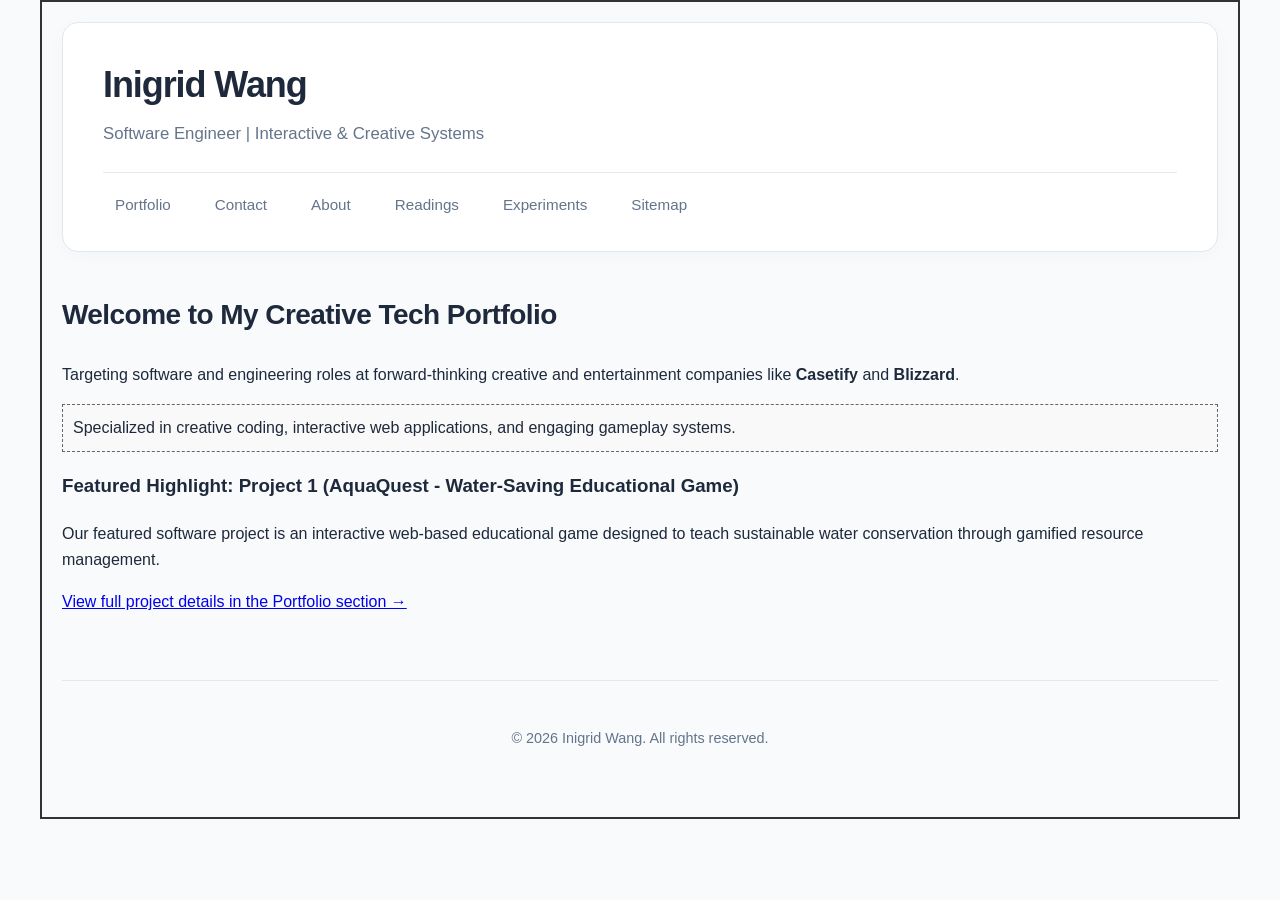
==== index.html @ 7c04a105 "Rename index (1).html to index.html" ====
<!DOCTYPE html>
<html lang="en">
<head>
    <meta charset="UTF-8">
    <meta name="viewport" content="width=device-width, initial-scale=1.0">
    <title>Inigrid Wang- Creative Software Engineer Portfolio</title>
    <meta name="description" content="Portfolio of Inigrid Wang-, software engineer specializing in creative tech, entertainment, and interactive software development.">
    <link rel="stylesheet" href="style.css">
    <style>
        /* Base page structure border rule permitted by assignment */
        body {
            border: 2px solid #333333;
            max-width: 1200px;
            margin: 0 auto;
            padding: 20px;
            font-family: sans-serif;
        }
        creative-badge {
            display: block;
            margin: 15px 0;
            padding: 10px;
            border: 1px dashed #666666;
            background-color: #f9f9f9;
        }
    </style>
    <script>
        // Custom element #1: Console message custom element
        class HelloConsole extends HTMLElement {
            connectedCallback() {
                console.log("Hello World!");
            }
        }
        customElements.define('hello-console', HelloConsole);

        // Custom element #2: Semantic CSS custom element definition
        class CreativeBadge extends HTMLElement {}
        customElements.define('creative-badge', CreativeBadge);
    </script>
</head>
<body>
    <header>
        <h1>Inigrid Wang</h1>
        <p>Software Engineer | Interactive & Creative Systems</p>
        <nav>
            <ul>
                <li><a href="portfolio.html">Portfolio</a></li>
                <li><a href="contact.html">Contact</a></li>
		<li><a href="about.html">About</a></li>
		<li><a href="books.html">Readings</a></li>
                <li><a href="experiments.html">Experiments</a></li>
                <li><a href="sitemap.html">Sitemap</a></li>
            </ul>
        </nav>
    </header>

    <main>
        <section>
            <h2>Welcome to My Creative Tech Portfolio</h2>
            <p>Targeting software and engineering roles at forward-thinking creative and entertainment companies like <strong>Casetify</strong> and <strong>Blizzard</strong>.</p>
            <creative-badge>
                <span>Specialized in creative coding, interactive web applications, and engaging gameplay systems.</span>
            </creative-badge>
        </section>

        <article>
            <h3>Featured Highlight: Project 1 (AquaQuest - Water-Saving Educational Game)</h3>
            <p>Our featured software project is an interactive web-based educational game designed to teach sustainable water conservation through gamified resource management.</p>
            <p><a href="portfolio.html">View full project details in the Portfolio section &rarr;</a></p>
        </article>
    </main>

    <footer>
        <p>&copy; 2026 Inigrid Wang. All rights reserved.</p>
    </footer>

    <!-- Custom element instance that prints Hello World to console -->
    <hello-console></hello-console>
</body>
</html>
---- style.css ----
/* ==========================================================================
   CSS CUSTOM PROPERTIES (:root) - Professional Bright Theme
   ========================================================================== */
:root {
  --font-sans: 'Inter', system-ui, -apple-system, BlinkMacSystemFont, "Segoe UI", Roboto, Oxygen, Ubuntu, Cantarell, sans-serif;
  --font-mono: ui-monospace, SFMono-Regular, Menlo, Monaco, Consolas, monospace;
  
  --bg-color: #f8fafc;
  --bg-surface: #ffffff;
  --bg-card: #ffffff;
  
  --text-main: #1e293b;
  --text-muted: #64748b;
  
  --accent-primary: #4f46e5;
  --accent-glow: rgba(79, 70, 229, 0.12);
  --border-color: #e2e8f0;
  
  --site-max-width: 1100px;
  --spacing-unit: 1.5rem;
}

/* ==========================================================================
   BASE & RESET STYLES (Graceful Degradation Support)
   ========================================================================== */
*,
*::before,
*::after {
  box-sizing: border-box;
}

body {
  font-family: var(--font-sans);
  background-color: var(--bg-color);
  color: var(--text-main);
  line-height: 1.65;
  margin: 0;
  padding: 0;
  -webkit-font-smoothing: antialiased;
}

/* ==========================================================================
   SHARED LAYOUT & STRUCTURE
   ========================================================================== */
.site-wrapper {
  max-width: var(--site-max-width);
  margin: 0 auto;
  padding: 2.5rem var(--spacing-unit);
  display: flex;
  flex-direction: column;
  min-height: 100vh;
}

/* Header & Navigation */
header {
  background-color: var(--bg-surface);
  border: 1px solid var(--border-color);
  border-radius: 16px;
  padding: 2rem 2.5rem;
  margin-bottom: 2.5rem;
  box-shadow: 0 4px 20px -2px rgba(0, 0, 0, 0.03);
}

header h1 {
  font-size: 2.25rem;
  margin: 0 0 0.35rem 0;
  color: var(--text-main);
  letter-spacing: -0.03em;
  font-weight: 700;
}

header p {
  color: var(--text-muted);
  margin: 0 0 1.5rem 0;
  font-size: 1.05rem;
  font-weight: 400;
}

/* Flexbox Navigation */
header nav ul {
  list-style: none;
  padding: 0;
  margin: 0;
  display: flex;
  flex-wrap: wrap;
  gap: 0.5rem 1.25rem;
  border-top: 1px solid var(--border-color);
  padding-top: 1.25rem;
}

header nav a {
  color: var(--text-muted);
  text-decoration: none;
  font-weight: 500;
  font-size: 0.95rem;
  transition: all 0.2s ease;
  padding: 0.4rem 0.75rem;
  border-radius: 8px;
}

/* ==========================================================================
   SELECTORS IN CONTEXT
   ========================================================================== */

/* 1. Attribute Selector: Target external or secure links with target="_blank" */
a[target="_blank"] {
  color: var(--accent-primary);
  border-bottom: 1px dashed var(--accent-primary);
}

/* 2. Descendant Combinator: Styles all paragraph elements living inside a card */
.project-card p {
  font-size: 0.975rem;
  color: var(--text-muted);
  line-height: 1.5;
}

/* 3. Child Combinator (>): Direct child paragraphs inside main content wrapper */
main > p {
  font-size: 1.125rem;
  max-width: 75ch;
  color: var(--text-muted);
}

/* 4. Adjacent Sibling Combinator (+): Form label immediately following an input */
input + label, textarea + label {
  font-weight: 600;
  color: var(--accent-primary);
}

/* 5. Subsequent Sibling Combinator (~): Headings that follow an introduction banner */
.intro-banner ~ h3 {
  margin-top: 3rem;
  border-bottom: 2px solid var(--border-color);
  padding-bottom: 0.75rem;
  color: var(--text-main);
}

/* ==========================================================================
   MAIN CONTENT & RESPONSIVE GRID LAYOUTS
   ========================================================================== */
main {
  flex: 1;
}

main h2 {
  font-size: 1.75rem;
  color: var(--text-main);
  letter-spacing: -0.02em;
  margin-top: 0;
}

/* Grid Layout for Portfolios and Cards */
.grid-container {
  display: grid;
  grid-template-columns: repeat(auto-fit, minmax(320px, 1fr));
  gap: 1.75rem;
  margin-top: 1.75rem;
}

.project-card {
  background-color: var(--bg-card);
  border: 1px solid var(--border-color);
  border-radius: 14px;
  padding: 2rem;
  box-shadow: 0 2px 10px rgba(0, 0, 0, 0.02);
  transition: transform 0.25s ease, border-color 0.25s ease, box-shadow 0.25s ease;
}

.project-card:hover {
  transform: translateY(-4px);
  border-color: var(--accent-primary);
  box-shadow: 0 12px 30px var(--accent-glow);
}

.project-card h3 {
  margin-top: 0;
  color: var(--text-main);
  font-size: 1.25rem;
}

/* Footer */
footer {
  margin-top: 4rem;
  padding: 2rem 0;
  border-top: 1px solid var(--border-color);
  text-align: center;
  color: var(--text-muted);
  font-size: 0.9rem;
}

/* ==========================================================================
   INTERACTIVE ELEMENTS, HOVER & FOCUS STATES
   ========================================================================== */
a:hover {
  color: var(--accent-primary);
  background-color: var(--accent-glow);
}

/* Visible, Accessible Focus States */
a:focus,
button:focus,
input:focus,
textarea:focus {
  outline: 3px solid var(--accent-primary);
  outline-offset: 2px;
}

/* Button with 'em' unit padding scaling context */
.btn-primary {
  display: inline-block;
  background-color: var(--accent-primary);
  color: #ffffff;
  font-weight: 600;
  text-decoration: none;
  padding: 0.6em 1.4em; /* Uses em relative to font-size for local context scaling */
  border-radius: 8px;
  border: none;
  cursor: pointer;
  transition: background-color 0.2s ease, opacity 0.2s ease;
}

.btn-primary:hover {
  background-color: #4338ca;
  opacity: 1;
}

/* Forms layout */
form {
  display: flex;
  flex-direction: column;
  gap: 1.25rem;
  max-width: 600px;
  background-color: var(--bg-surface);
  padding: 2.5rem;
  border: 1px solid var(--border-color);
  border-radius: 16px;
  box-shadow: 0 4px 20px -2px rgba(0, 0, 0, 0.03);
}

input, textarea {
  background-color: #f8fafc;
  border: 1px solid var(--border-color);
  color: var(--text-main);
  padding: 0.85rem 1rem;
  border-radius: 8px;
  font-family: var(--font-sans);
  font-size: 1rem;
  transition: border-color 0.2s ease;
}

input:focus, textarea:focus {
  background-color: #ffffff;
  border-color: var(--accent-primary);
}

/* ==========================================================================
   RESPONSIVE MEDIA QUERIES
   ========================================================================== */
@media (max-width: 768px) {
  .site-wrapper {
    padding: 1rem;
  }

  header {
    padding: 1.5rem;
  }

  header h1 {
    font-size: 1.75rem;
  }

  header nav ul {
    flex-direction: column;
    gap: 0.5rem;
  }

  .grid-container {
    grid-template-columns: 1fr;
  }
}
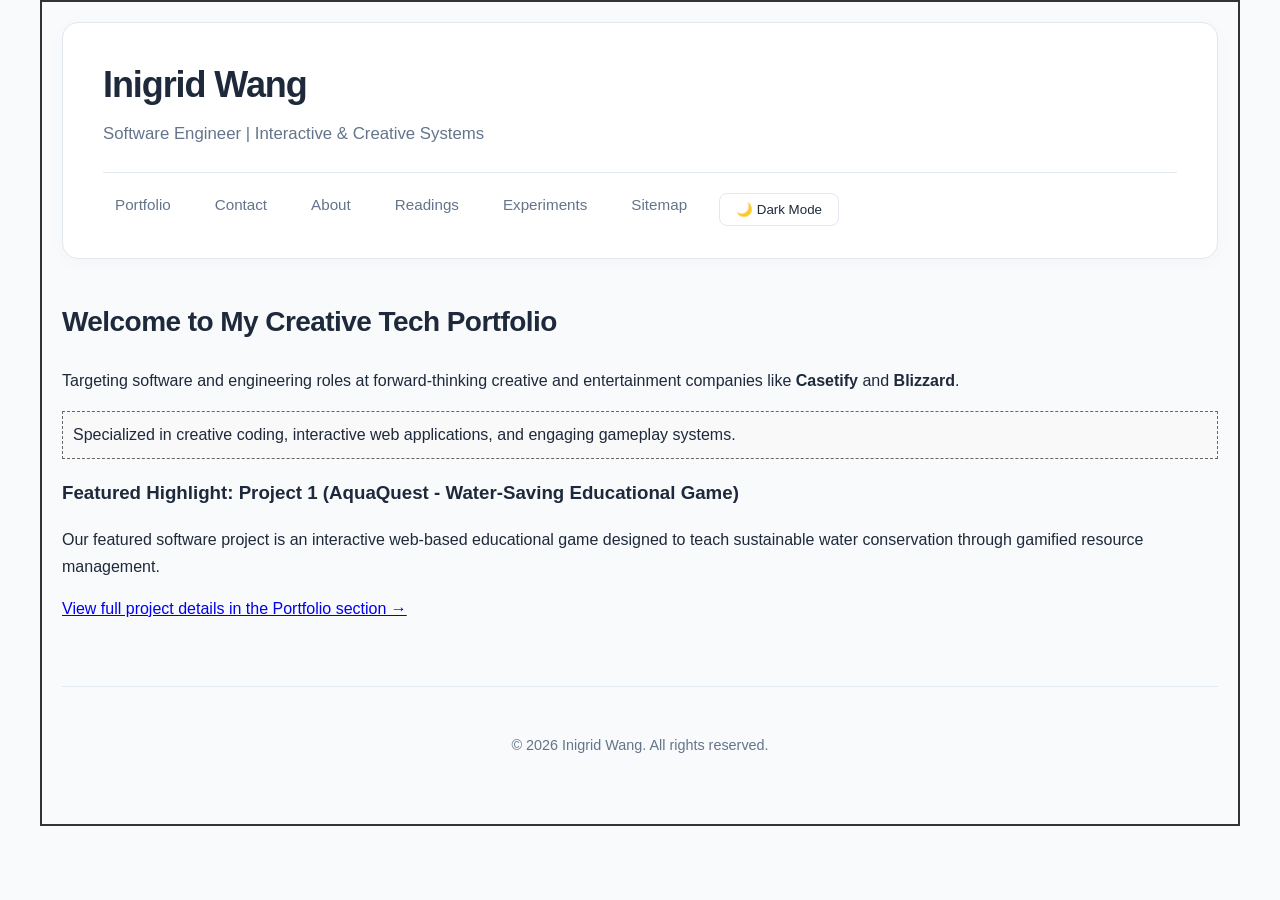
==== commit 875fc485: "updated files for parts1-4" ====
--- a/index.html
+++ b/index.html
@@ -36,6 +36,7 @@
         class CreativeBadge extends HTMLElement {}
         customElements.define('creative-badge', CreativeBadge);
     </script>
+    <script src="theme.js" defer></script>
 </head>
 <body>
     <header>
--- a/style.css
+++ b/style.css
@@ -279,3 +279,169 @@
     grid-template-columns: 1fr;
   }
 }
+
+/* ==========================================================================
+   PART 2: FORM VALIDATION STYLING
+   ========================================================================== */
+
+.form-instructions {
+    font-size: 0.95rem;
+    color: var(--text-muted);
+    margin-bottom: 1.5rem;
+}
+
+.required-indicator {
+    color: #e11d48;
+    font-weight: bold;
+}
+
+.form-group {
+    display: flex;
+    flex-direction: column;
+    gap: 0.4rem;
+}
+
+/* Prevent layout shift by keeping borders/outlines consistent in size */
+input, textarea {
+    background-color: #f8fafc;
+    border: 1px solid var(--border-color);
+    color: var(--text-main);
+    padding: 0.85rem 1rem;
+    border-radius: 8px;
+    font-family: var(--font-sans);
+    font-size: 1rem;
+    transition: border-color 0.2s ease, box-shadow 0.2s ease;
+}
+
+/* Base focus state */
+input:focus, textarea:focus {
+    background-color: #ffffff;
+    border-color: var(--accent-primary);
+    outline: 3px solid var(--accent-primary);
+    outline-offset: 2px;
+}
+
+/* User-invalid state: triggers after interaction/submission attempt, avoiding page-load errors */
+input:user-invalid, 
+textarea:user-invalid {
+    border-color: #e11d48;
+    box-shadow: 0 0 0 1px #e11d48;
+}
+
+/* User-valid state: provides subtle positive feedback */
+input:user-valid, 
+textarea:user-valid {
+    border-color: #10b981;
+}
+
+/* ==========================================================================
+   PART 3: JAVASCRIPT ENHANCEMENT STYLES
+   ========================================================================== */
+.field-error {
+    color: #e11d48;
+    font-size: 0.875rem;
+    margin-top: 0.3rem;
+    font-weight: 500;
+}
+
+.field-info {
+    font-size: 0.875rem;
+    color: var(--text-muted);
+    margin-top: 0.3rem;
+}
+
+.field-info.warning {
+    color: #d97706; /* Amber warning near limit */
+    font-weight: 500;
+}
+
+.field-info.limit {
+    color: #e11d48; /* Red alert at max limit */
+    font-weight: 600;
+}
+
+.error-summary {
+    color: #e11d48;
+    font-weight: 600;
+    margin-bottom: 1rem;
+}
+
+input.invalid, textarea.invalid {
+    border-color: #e11d48 !important;
+    background-color: #fff1f2 !important;
+}
+
+input.valid, textarea.valid {
+    border-color: #10b981 !important;
+}
+
+/* ==========================================================================
+   PART 4.1: THEME SWITCHING (CSS Custom Properties)
+   ========================================================================== */
+
+/* Default Light Theme Variables */
+:root {
+  --bg-color: #f8fafc;
+  --bg-surface: #ffffff;
+  --bg-card: #ffffff;
+  --text-main: #1e293b;
+  --text-muted: #64748b;
+  --accent-primary: #4f46e5;
+  --accent-glow: rgba(79, 70, 229, 0.12);
+  --border-color: #e2e8f0;
+}
+
+/* Dark Theme Variables */
+[data-theme="dark"] {
+  --bg-color: #0f172a;
+  --bg-surface: #1e293b;
+  --bg-card: #1e293b;
+  --text-main: #f8fafc;
+  --text-muted: #94a3b8;
+  --accent-primary: #818cf8;
+  --accent-glow: rgba(129, 140, 248, 0.2);
+  --border-color: #334155;
+}
+
+/* Hide theme control by default until JS initializes it */
+.js-theme-toggle {
+  display: none;
+}
+
+/* Shown only when JS is active */
+.js .js-theme-toggle {
+  display: inline-flex;
+  align-items: center;
+  gap: 0.5rem;
+  background: var(--bg-surface);
+  color: var(--text-main);
+  border: 1px solid var(--border-color);
+  padding: 0.5rem 1rem;
+  border-radius: 8px;
+  font-weight: 500;
+  cursor: pointer;
+  transition: background-color 0.2s ease, border-color 0.2s ease;
+}
+
+.js-theme-toggle:hover {
+  border-color: var(--accent-primary);
+  background-color: var(--accent-glow);
+}
+
+
+/* ==========================================================================
+   PART 4.2: VIEW TRANSITIONS API & REDUCED MOTION
+   ========================================================================== */
+
+/* Enable automatic cross-document (MPA) view transitions */
+@view-transition {
+  navigation: auto;
+}
+
+/* Respect user motion preferences by disabling animations when reduced motion is requested */
+@media (prefers-reduced-motion: reduce) {
+  ::view-transition-old(*),
+  ::view-transition-new(*) {
+    animation: none !important;
+  }
+}
